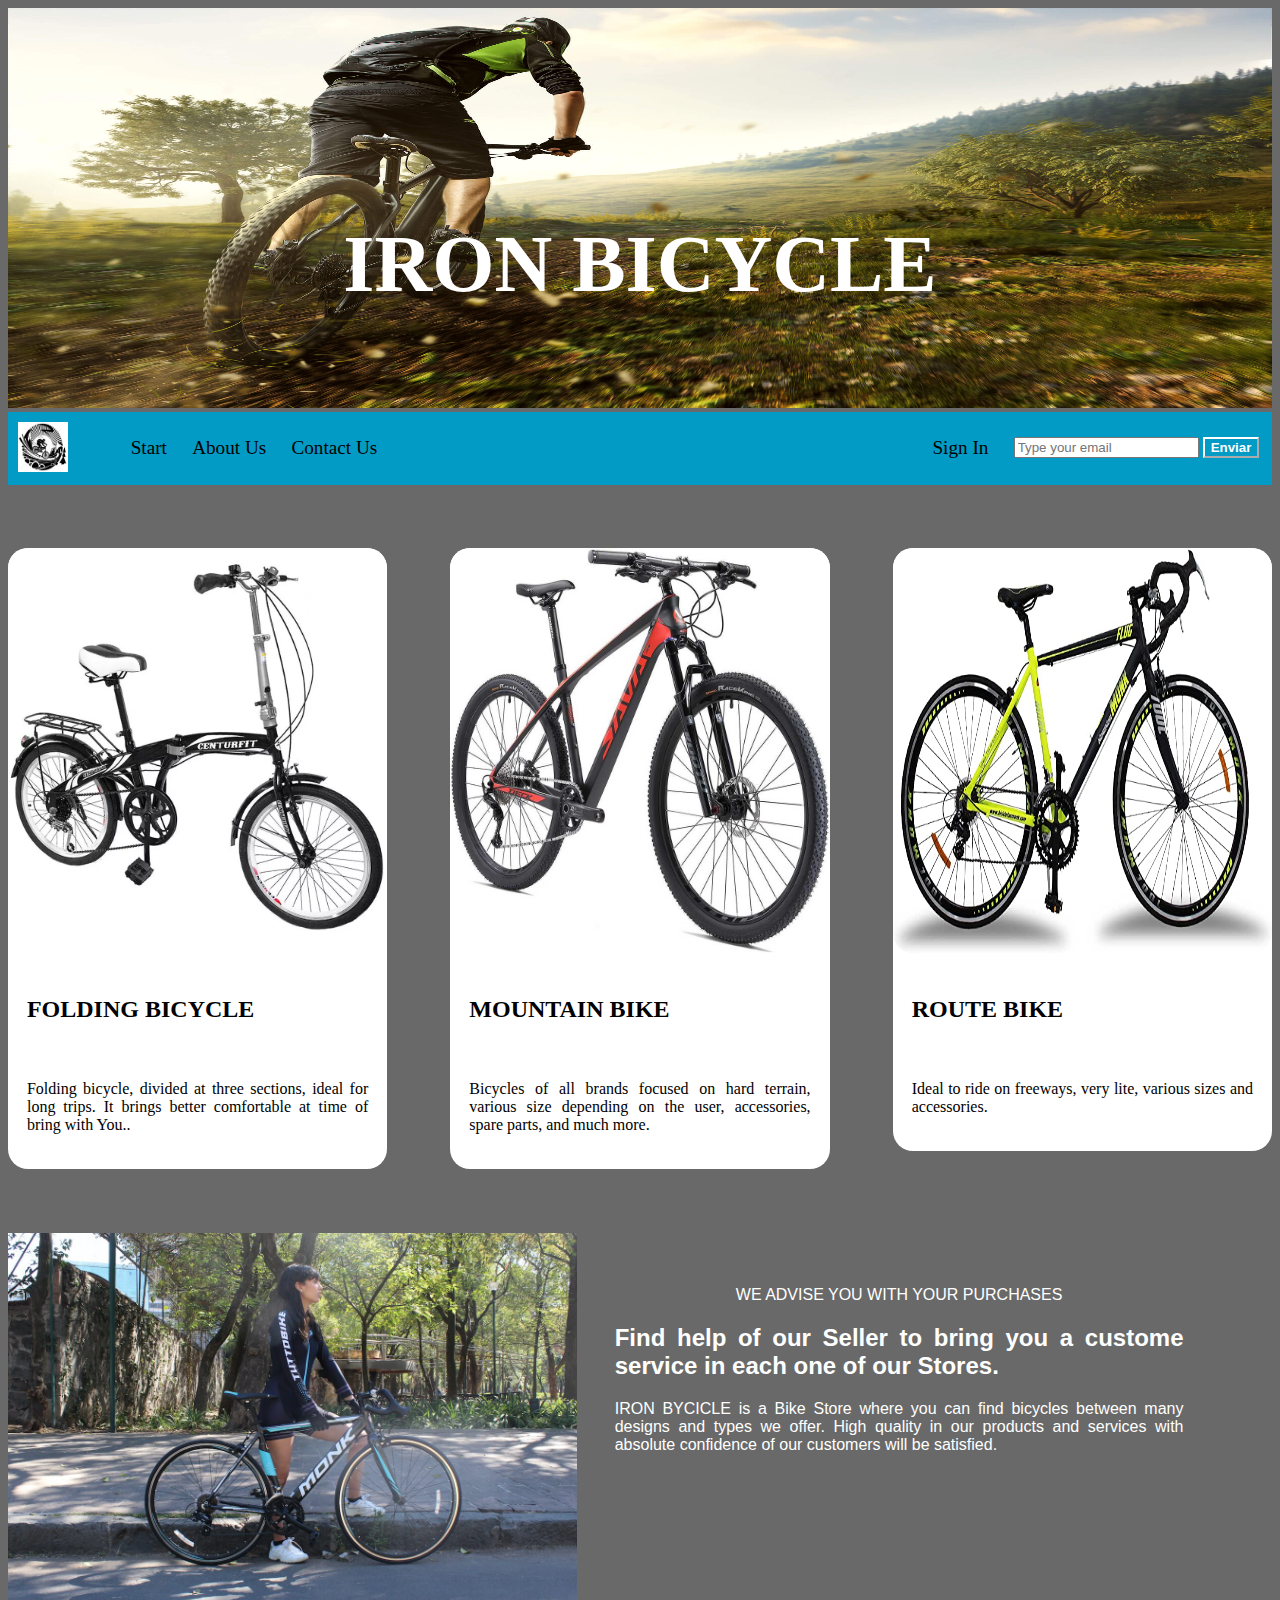
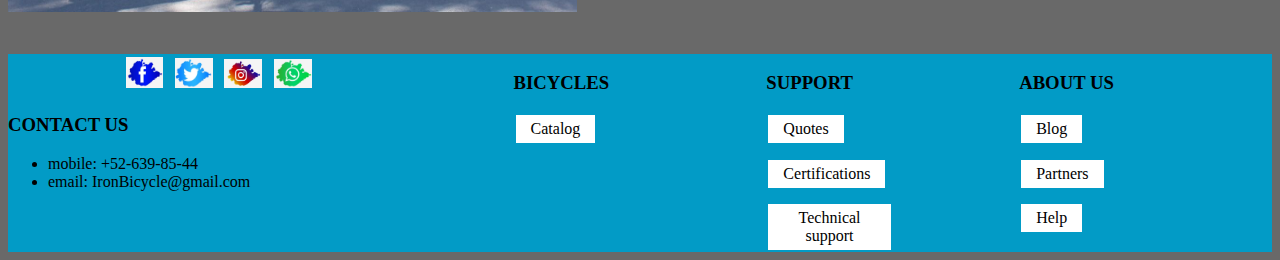
==== index.html @ 48bc93ca "Se crea y vincula hoja de estilos CSS" ====
<!DOCTYPE html>
<html lang="en">
<head>
    <meta charset="UTF-8">
    <meta http-equiv="X-UA-Compatible" content="IE=edge">
    <meta name="viewport" content="width=device-width, initial-scale=1.0">
    <link rel="stylesheet" href="./styles.css">
    <title>IRON BYCICLE</title>
    
</head>
<body class="fondo">
    <header>
        
        <div class="contenedor">
            <img class="imgheader" src="images/encabezado.jpg" alt="Ciclista">
            <h1 class="header">IRON BICYCLE</h1>
        </div>
        
        <div class="barranav">
            <img class="imglogo" src="images/logo_bici.jpg" alt="Logo oficial" width="50" height="50">
                <a href="index.html">Start</a>
                <a href="#">About Us</a>
                <a href="#">Contact Us</a>
                <div class="buscador">
                    <input type="text" placeholder="Type your email" id="user" name="user">
                    <input style="background-color: rgb(2, 155, 198); color: white; border-color: white; font-weight: bold;" type="submit" value="Enviar">
                </div>
                <a href="#" style="float:right">Sign In</a>
        </div>
    </header>

    <jumbotron>
        <div class="rowcolumn">
            
            <div class="column" style="background-color: white;">
                <img src="images/bicicletaplegable.webp" alt="Bicicleta plegable" style="width: 100%; align-items: center; height: 405px; border-radius: 20px;">
                <h2 style="text-align: justify; padding: 5%;">FOLDING BICYCLE</h2>
                <p style="text-align: justify; padding: 5%;">Folding bicycle, divided at three sections, ideal for long trips. It brings better comfortable at time of bring with You..</p>
            </div>

            <div class="column" style="margin-left: 5%; margin-right: 5%; background-color: white;">
                <img src="images/Bicicletamontana.jpg" alt="Bicicleta de montaña" style="width: 100%; align-items: center; height: 405px; border-radius: 20px;">
                <h2 style="text-align: justify; padding: 5%;">MOUNTAIN BIKE</h2>
                <p style="text-align: justify; padding: 5%;">Bicycles of all brands focused on hard terrain, various size depending on the user, accessories, spare parts, and much more.</p>
            </div>

            <div class="column" style="background-color: white;">
                <img src="images/bicicletaruta.jpg" alt="Bicicleta de ruta" style="width: 100%; align-items: center; height: 405px; border-radius: 20px;">
                <h2 style="text-align: justify; padding: 5%;">ROUTE BIKE</h2>
                <p style="text-align: justify; padding: 5%;">Ideal to ride on freeways, very lite, various sizes and accessories.</p>
            </div>
        </div>
    </jumbotron>

    <footer>
        <div class="rowfooter">

            <div class="columnfooter" style="margin-right: 2%;">
                <img src="images/footer2.jpeg" alt="footer2" style="height: auto; width: 100%;">
            </div>
    
            <div class="columnfooter" style="text-align: right;color: white; font-family:Arial, Helvetica, sans-serif; padding: 1%; padding-top: 3%;">
                
                <p style="text-align: center;">WE ADVISE YOU WITH YOUR PURCHASES</p>
                <h2 style="text-align: justify; width: 100%;">Find help of our Seller to bring you a custome service in each one of our Stores.</h2>
                <p style="text-align: justify; width: 100%;">IRON BYCICLE is a Bike Store where you can find bicycles between many designs and types we offer. High quality in our products and services with absolute confidence of our customers will be satisfied.</p>
            </div>
        </div>

        <div class="end">

            <div class="endcolumn" style="width: 30%">
                <div>
                <a href="https://www.facebook.com/?lang=es"><img  id="face" src="images/face.png" alt="icono de facebook" width="10%" height="2%" style="padding: 1%; margin-left: 30%;" ></a>
                <a href="https://twitter.com/?lang=es"><img id="twitter" src="images/twiter.png" alt="icono de twitter" width="10%" height="2%" style="padding: 1%; padding-left: 1%;"></a>
                <a href="https://www.instagram.com/"><img id="insta" src="images/insta.png" alt="icono de instagram" width="10%" height="2%" style="padding: 1%; padding-left: 1%;"></a>
                <a href="https://web.whatsapp.com/"><img id="whats" src="images/whats.png" alt="icono de whatsapp" width="10%" height="2%" style="padding: 1%; padding-left: 1%;"></a>
                </div>
                <div class="endcolumn">
                    <h3>CONTACT US</h3>
                    <ul>
                        <li>mobile: +52-639-85-44</li>
                        <li>email: IronBicycle@gmail.com</li>
                    </ul>

                </div>
            </div>

            <div class="endcolumn" style="width: 10%; margin-left: 10%;">
                <h3>BICYCLES</h3>
                <a class="one" href="#catalogo" target="_blank">Catalog</a>
            </div>

            <div class="endcolumn" style="width: 10%; margin-left: 10%;">
                <h3>SUPPORT</h3>
                <a class="one" href="#cotizaciones" target="_blank" style="margin-bottom: 5%;">Quotes</a>
                <a class="one" href="#certificaciones" target="_blank" style="margin-top: 5%;">Certifications</a>
                <a class="one" href="#ayuda" target="_blank" style="margin-top: 10%;">Technical support</a>
            </div>

            <div class="endcolumn" style="width: 10%; margin-left: 10%;">
                <h3>ABOUT US</h3>
                <a class="one" href="#blog" target="_blank" style="margin-bottom: 5%;">Blog</a>
                <a class="one" href="#partenrs" target="_blank" style="margin-top: 5%;">Partners</a>
                <a class="one" href="#apoyos" target="_blank" style="margin-top: 10%;">Help</a>
            </div>

        </div>
    </footer>
    
    
</body>
</html>
---- styles.css ----
.header {
    position: absolute;
    top: 50%;
    left: 50%;
    transform: translate(-50%,-50%);
    font-size: 500%;
    font-family:'Times New Roman', Times, serif;
    color: white;
}


.barranav {
    margin: 0%;
    padding: 0%;
    overflow: hidden;
    background-color: rgb(2, 155, 198);
    position: -webkit-sticky;
    position: sticky;
    top: 0;
}

.barranav a {
    float: left;
    display: block;
    color: black;
    text-align: center;
    padding: 2% 1%;
    text-decoration: none;
    font-size: 120%;
}

.barranav a:hover {
    background-color: slategray;
    color: white;
}

.imglogo {
    float: left;
    margin: 10px 50px 10px 10px;
}

.contenedor {
    position: relative;
}

.imgheader {
    width: 100%;
    height: 400px;
}

.buscador {
    float: right;
    display: block;
    padding: 2% 1%;           
}

.fondo {
    background-color: dimgray;
}

.column {
    float: left;
    width: 30%;
    border-radius: 20px;
}

.rowcolumn {
    content: "";
    display: table;
    clear: both;
    margin-bottom: 5%;
    margin-top: 5%;
}

.rowfooter {
    content: "";
    display: table;
    clear: both;
}

.columnfooter {
    float: left;
    width: 45%;
}

.end {
    content: "";
    display: table;
    clear: both;
    background-color: rgb(2, 155, 198);
    margin-top: 3%;
    width: 100%;
}

.endcolumn {
    float: left;
}

a.one:link, a.one:visited {
    background-color: white;
    color: black;
    border: 2px solid rgb(2, 155, 198);
    padding: 5px 15px;
    text-align: center;
    text-decoration: none;
    display: inline-block;
}

a.one:hover, a.one:active {
    background-color: rgb(2, 155, 198);
    color: white;
}

@media screen and (max-width: 800px) {
    .column, .rowfooter, .columnfooter {
        width: 100%;
        margin-top: 5%;
    }
}

/*    @media  and (max-width: 500px) {
    .barranav{
        float: none;
        width: 100%;
    }
    
}

@media and (max-width: 800px) {
    .end {
        float: none;
        width: 100%;
    }
}

@media and (max-width: 800px) {
    .endcolumn {
        float: :left;
        width: 30%;
        margin: 0%;
        padding: 0%;
        margin-top: 5%;
        margin-left: 20%;
        
    }
}
*/
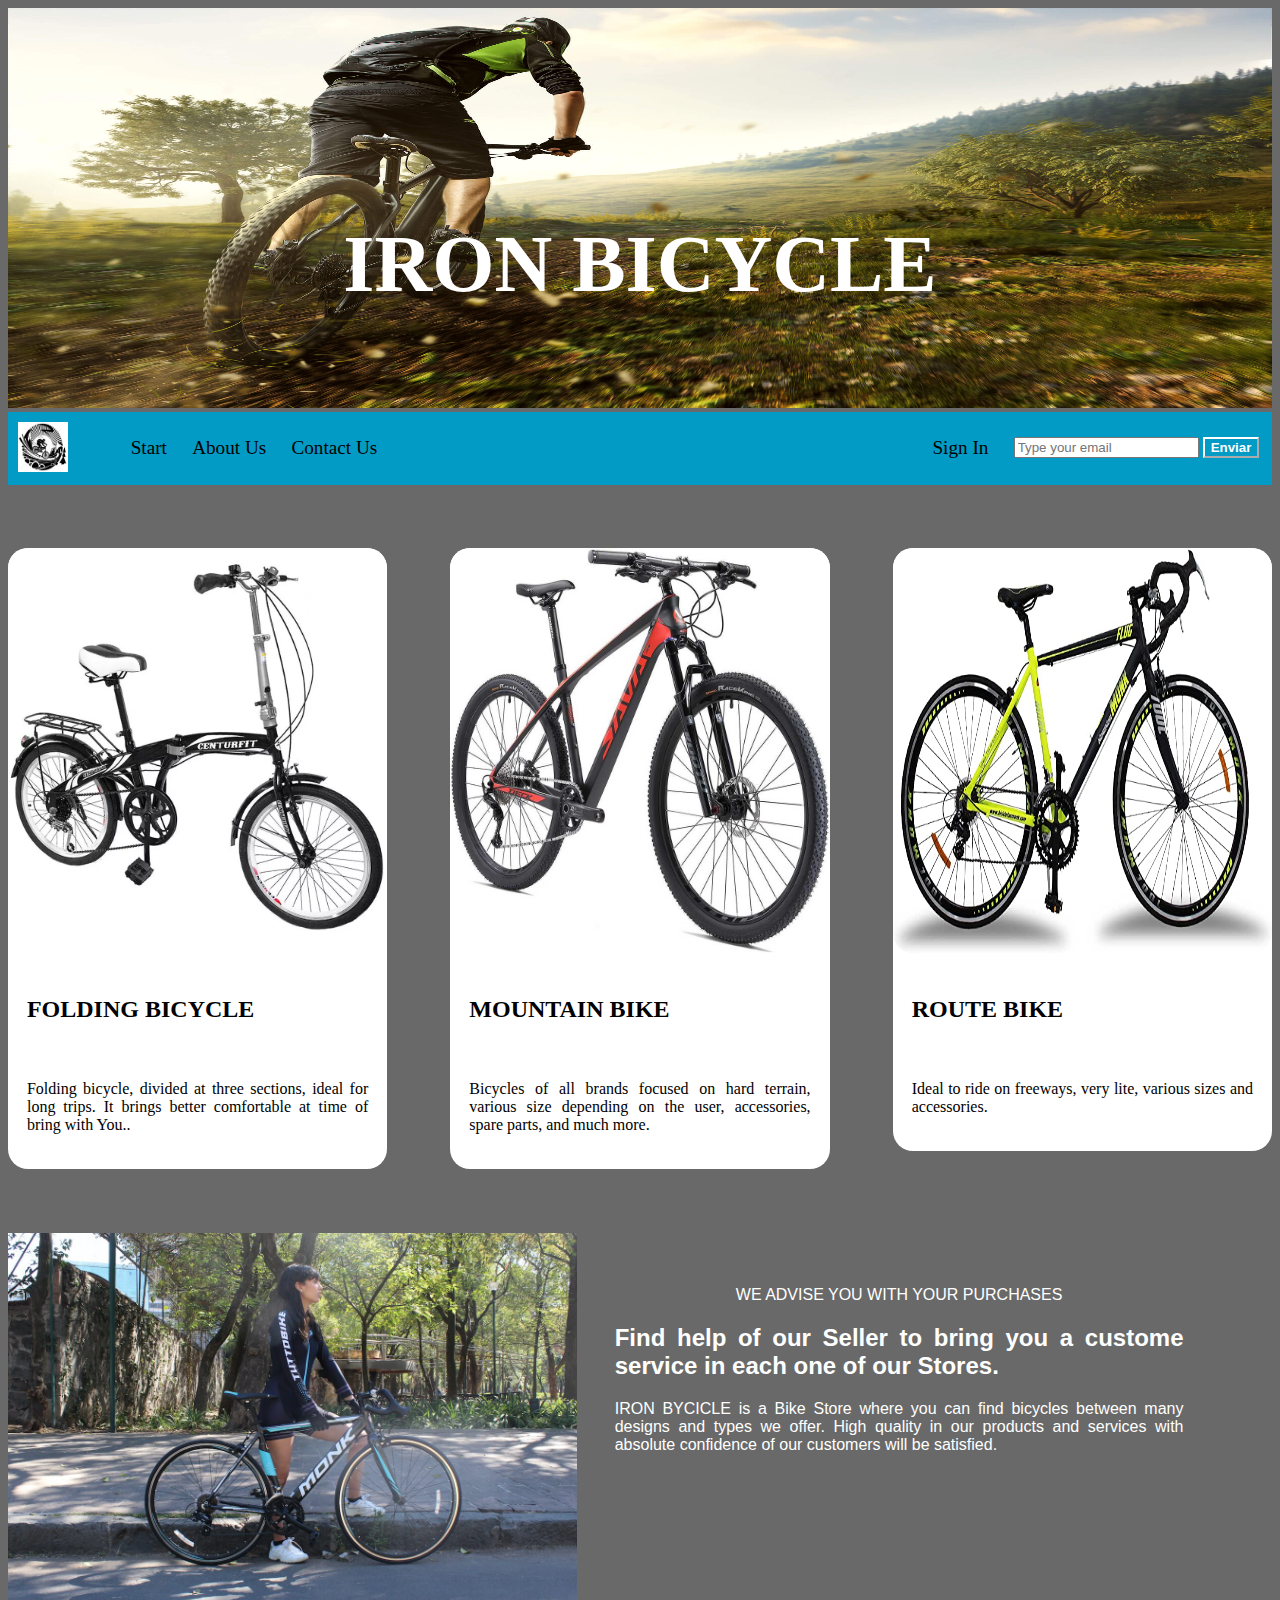
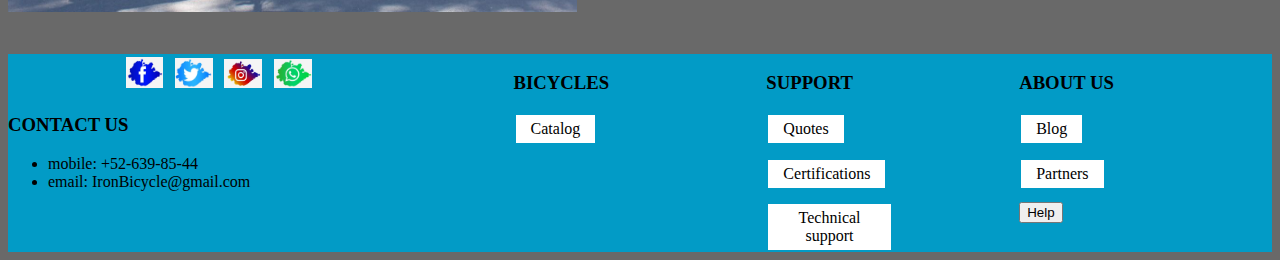
==== commit d859ab9d: "add a function using JS" ====
--- a/index.html
+++ b/index.html
@@ -102,16 +102,16 @@
                 <h3>ABOUT US</h3>
                 <a class="one" href="#blog" target="_blank" style="margin-bottom: 5%;">Blog</a>
                 <a class="one" href="#partenrs" target="_blank" style="margin-top: 5%;">Partners</a>
-                <a class="one" href="#apoyos" target="_blank" style="margin-top: 10%;">Help</a>
+                <button type="button" class="one" style="margin-top: 10%;" onclick="myFunction()">Help</button>
             </div>
 
         </div>
     </footer>
     
-    
+    <script>
+        function myFunction() {
+          alert("Dear employees, someone needs help here!!");
+        }
+    </script>
 </body>
-</html>
-
-
-
-
+</html>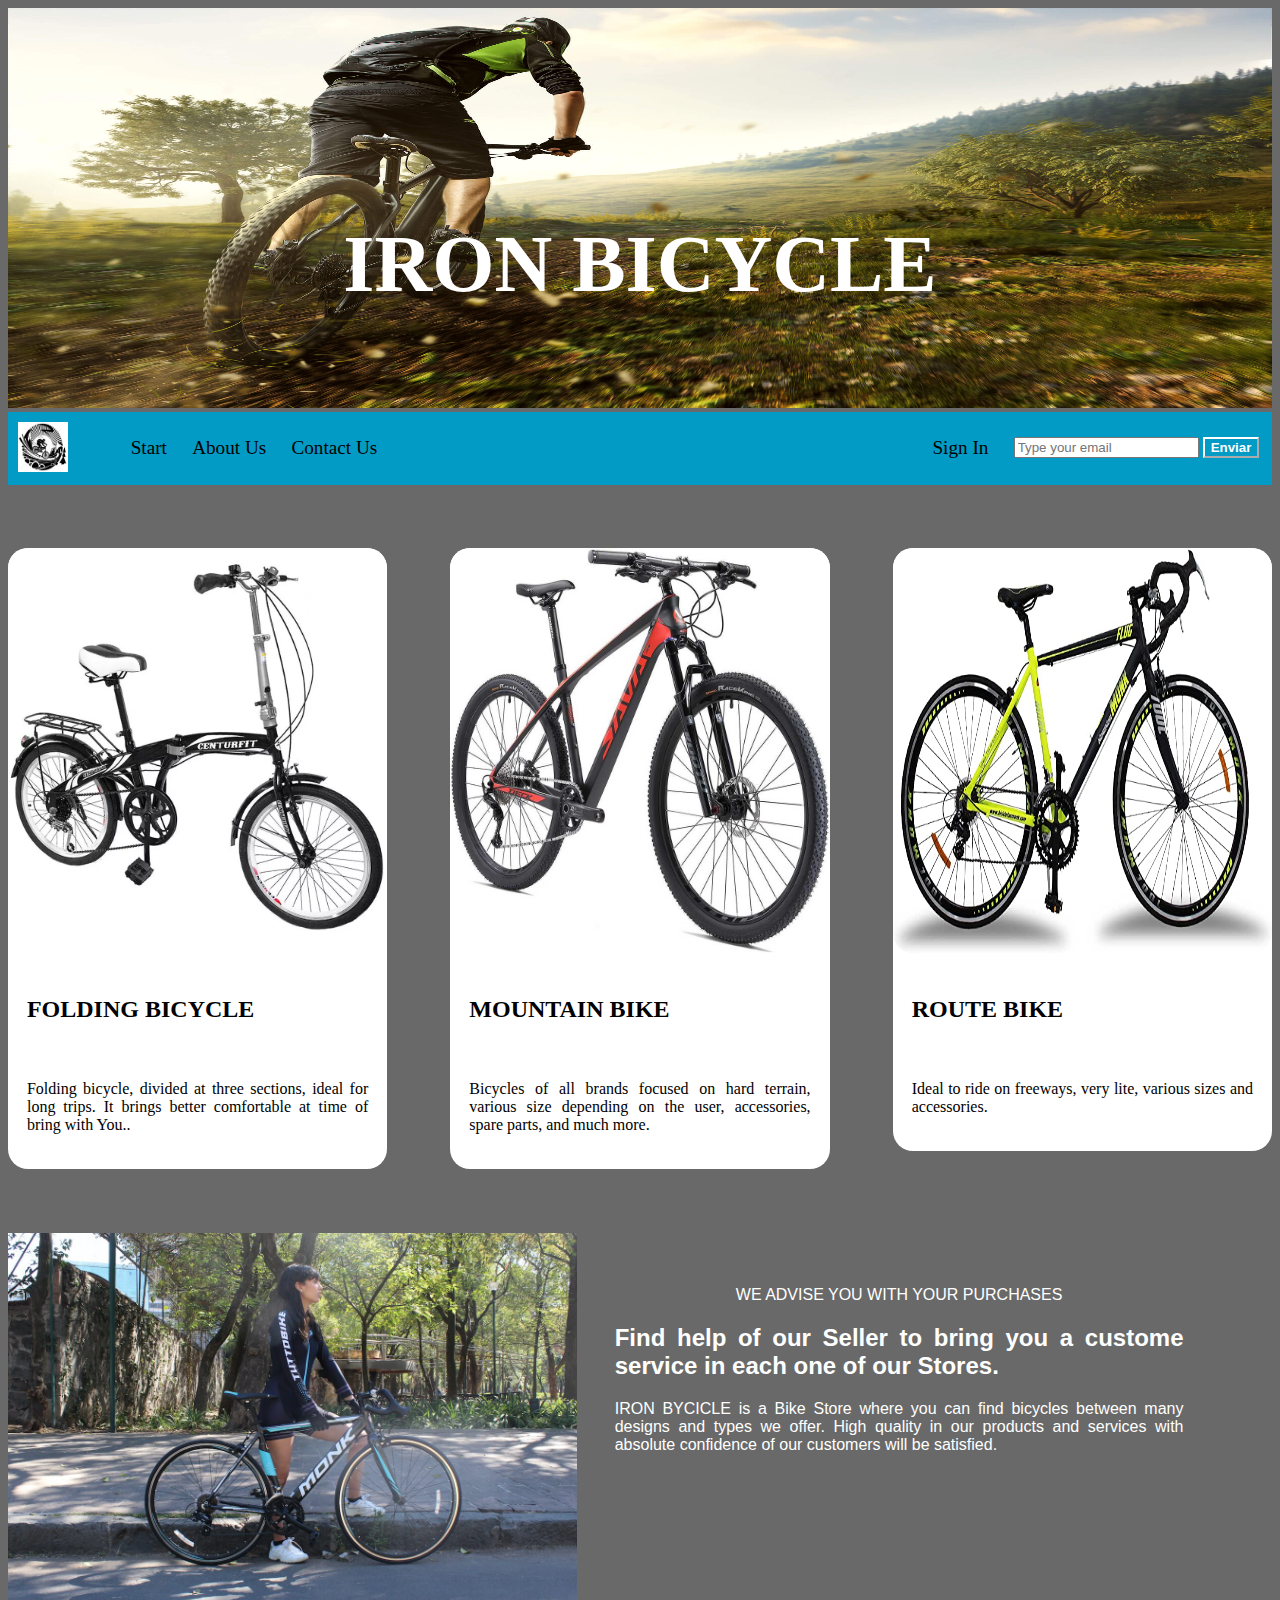
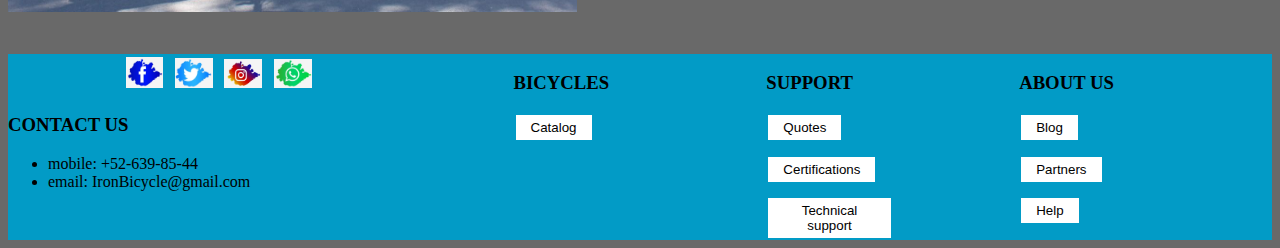
==== commit 1d8a3e5e: "transfor de a elements to buttons in footer" ====
--- a/index.html
+++ b/index.html
@@ -6,11 +6,16 @@
     <meta name="viewport" content="width=device-width, initial-scale=1.0">
     <link rel="stylesheet" href="./styles.css">
     <title>IRON BYCICLE</title>
-    
 </head>
+
+<script>
+    function myFunction() {
+      alert("Message sended, our employees will contact to you on few moments.");
+    }
+</script>
+
 <body class="fondo">
     <header>
-        
         <div class="contenedor">
             <img class="imgheader" src="images/encabezado.jpg" alt="Ciclista">
             <h1 class="header">IRON BICYCLE</h1>
@@ -19,8 +24,8 @@
         <div class="barranav">
             <img class="imglogo" src="images/logo_bici.jpg" alt="Logo oficial" width="50" height="50">
                 <a href="index.html">Start</a>
-                <a href="#">About Us</a>
-                <a href="#">Contact Us</a>
+                <a href="#about">About Us</a>
+                <a href="#Con">Contact Us</a>
                 <div class="buscador">
                     <input type="text" placeholder="Type your email" id="user" name="user">
                     <input style="background-color: rgb(2, 155, 198); color: white; border-color: white; font-weight: bold;" type="submit" value="Enviar">
@@ -29,21 +34,18 @@
         </div>
     </header>
 
-    <jumbotron>
+    <jumbotron id="Cat">
         <div class="rowcolumn">
-            
             <div class="column" style="background-color: white;">
                 <img src="images/bicicletaplegable.webp" alt="Bicicleta plegable" style="width: 100%; align-items: center; height: 405px; border-radius: 20px;">
                 <h2 style="text-align: justify; padding: 5%;">FOLDING BICYCLE</h2>
                 <p style="text-align: justify; padding: 5%;">Folding bicycle, divided at three sections, ideal for long trips. It brings better comfortable at time of bring with You..</p>
             </div>
-
             <div class="column" style="margin-left: 5%; margin-right: 5%; background-color: white;">
                 <img src="images/Bicicletamontana.jpg" alt="Bicicleta de montaña" style="width: 100%; align-items: center; height: 405px; border-radius: 20px;">
                 <h2 style="text-align: justify; padding: 5%;">MOUNTAIN BIKE</h2>
                 <p style="text-align: justify; padding: 5%;">Bicycles of all brands focused on hard terrain, various size depending on the user, accessories, spare parts, and much more.</p>
             </div>
-
             <div class="column" style="background-color: white;">
                 <img src="images/bicicletaruta.jpg" alt="Bicicleta de ruta" style="width: 100%; align-items: center; height: 405px; border-radius: 20px;">
                 <h2 style="text-align: justify; padding: 5%;">ROUTE BIKE</h2>
@@ -54,13 +56,11 @@
 
     <footer>
         <div class="rowfooter">
-
             <div class="columnfooter" style="margin-right: 2%;">
                 <img src="images/footer2.jpeg" alt="footer2" style="height: auto; width: 100%;">
             </div>
     
-            <div class="columnfooter" style="text-align: right;color: white; font-family:Arial, Helvetica, sans-serif; padding: 1%; padding-top: 3%;">
-                
+            <div id="about" class="columnfooter" style="text-align: right;color: white; font-family:Arial, Helvetica, sans-serif; padding: 1%; padding-top: 3%;">
                 <p style="text-align: center;">WE ADVISE YOU WITH YOUR PURCHASES</p>
                 <h2 style="text-align: justify; width: 100%;">Find help of our Seller to bring you a custome service in each one of our Stores.</h2>
                 <p style="text-align: justify; width: 100%;">IRON BYCICLE is a Bike Store where you can find bicycles between many designs and types we offer. High quality in our products and services with absolute confidence of our customers will be satisfied.</p>
@@ -68,7 +68,6 @@
         </div>
 
         <div class="end">
-
             <div class="endcolumn" style="width: 30%">
                 <div>
                 <a href="https://www.facebook.com/?lang=es"><img  id="face" src="images/face.png" alt="icono de facebook" width="10%" height="2%" style="padding: 1%; margin-left: 30%;" ></a>
@@ -76,42 +75,35 @@
                 <a href="https://www.instagram.com/"><img id="insta" src="images/insta.png" alt="icono de instagram" width="10%" height="2%" style="padding: 1%; padding-left: 1%;"></a>
                 <a href="https://web.whatsapp.com/"><img id="whats" src="images/whats.png" alt="icono de whatsapp" width="10%" height="2%" style="padding: 1%; padding-left: 1%;"></a>
                 </div>
-                <div class="endcolumn">
+
+                <div class="endcolumn" id="Con">
                     <h3>CONTACT US</h3>
                     <ul>
                         <li>mobile: +52-639-85-44</li>
                         <li>email: IronBicycle@gmail.com</li>
                     </ul>
-
                 </div>
             </div>
 
             <div class="endcolumn" style="width: 10%; margin-left: 10%;">
                 <h3>BICYCLES</h3>
-                <a class="one" href="#catalogo" target="_blank">Catalog</a>
+                <button type="button" class="one" href="#Cat">Catalog</button>
             </div>
 
             <div class="endcolumn" style="width: 10%; margin-left: 10%;">
                 <h3>SUPPORT</h3>
-                <a class="one" href="#cotizaciones" target="_blank" style="margin-bottom: 5%;">Quotes</a>
-                <a class="one" href="#certificaciones" target="_blank" style="margin-top: 5%;">Certifications</a>
-                <a class="one" href="#ayuda" target="_blank" style="margin-top: 10%;">Technical support</a>
+                <button type="button" class="one" href="#cotizaciones" target="_blank" style="margin-bottom: 5%;">Quotes</button>
+                <button type="button" class="one" href="#certificaciones" target="_blank" style="margin-top: 5%;">Certifications</button>
+                <button type="button" class="one" href="#ayuda" style="margin-top: 10%;">Technical support</button>
             </div>
 
             <div class="endcolumn" style="width: 10%; margin-left: 10%;">
                 <h3>ABOUT US</h3>
-                <a class="one" href="#blog" target="_blank" style="margin-bottom: 5%;">Blog</a>
-                <a class="one" href="#partenrs" target="_blank" style="margin-top: 5%;">Partners</a>
+                <button type="button" class="one" href="#blog" target="_blank" style="margin-bottom: 5%;">Blog</button>
+                <button type="button" class="one" href="myFunction()" style="margin-top: 5%;">Partners</button>
                 <button type="button" class="one" style="margin-top: 10%;" onclick="myFunction()">Help</button>
             </div>
-
         </div>
     </footer>
-    
-    <script>
-        function myFunction() {
-          alert("Dear employees, someone needs help here!!");
-        }
-    </script>
 </body>
 </html>--- a/styles.css
+++ b/styles.css
@@ -27,6 +27,7 @@
     padding: 2% 1%;
     text-decoration: none;
     font-size: 120%;
+    transition-duration: 0.4s;
 }
 
 .barranav a:hover {
@@ -96,7 +97,7 @@
     float: left;
 }
 
-a.one:link, a.one:visited {
+a.one:link, a.one:visited, button.one {
     background-color: white;
     color: black;
     border: 2px solid rgb(2, 155, 198);
@@ -104,6 +105,7 @@
     text-align: center;
     text-decoration: none;
     display: inline-block;
+    transition-duration: 0.4s;
 }
 
 a.one:hover, a.one:active {
@@ -116,6 +118,12 @@
         width: 100%;
         margin-top: 5%;
     }
+}
+
+
+button:hover {
+    background-color: rgb(2, 155, 198);
+    color: white;
 }
 
 /*    @media  and (max-width: 500px) {
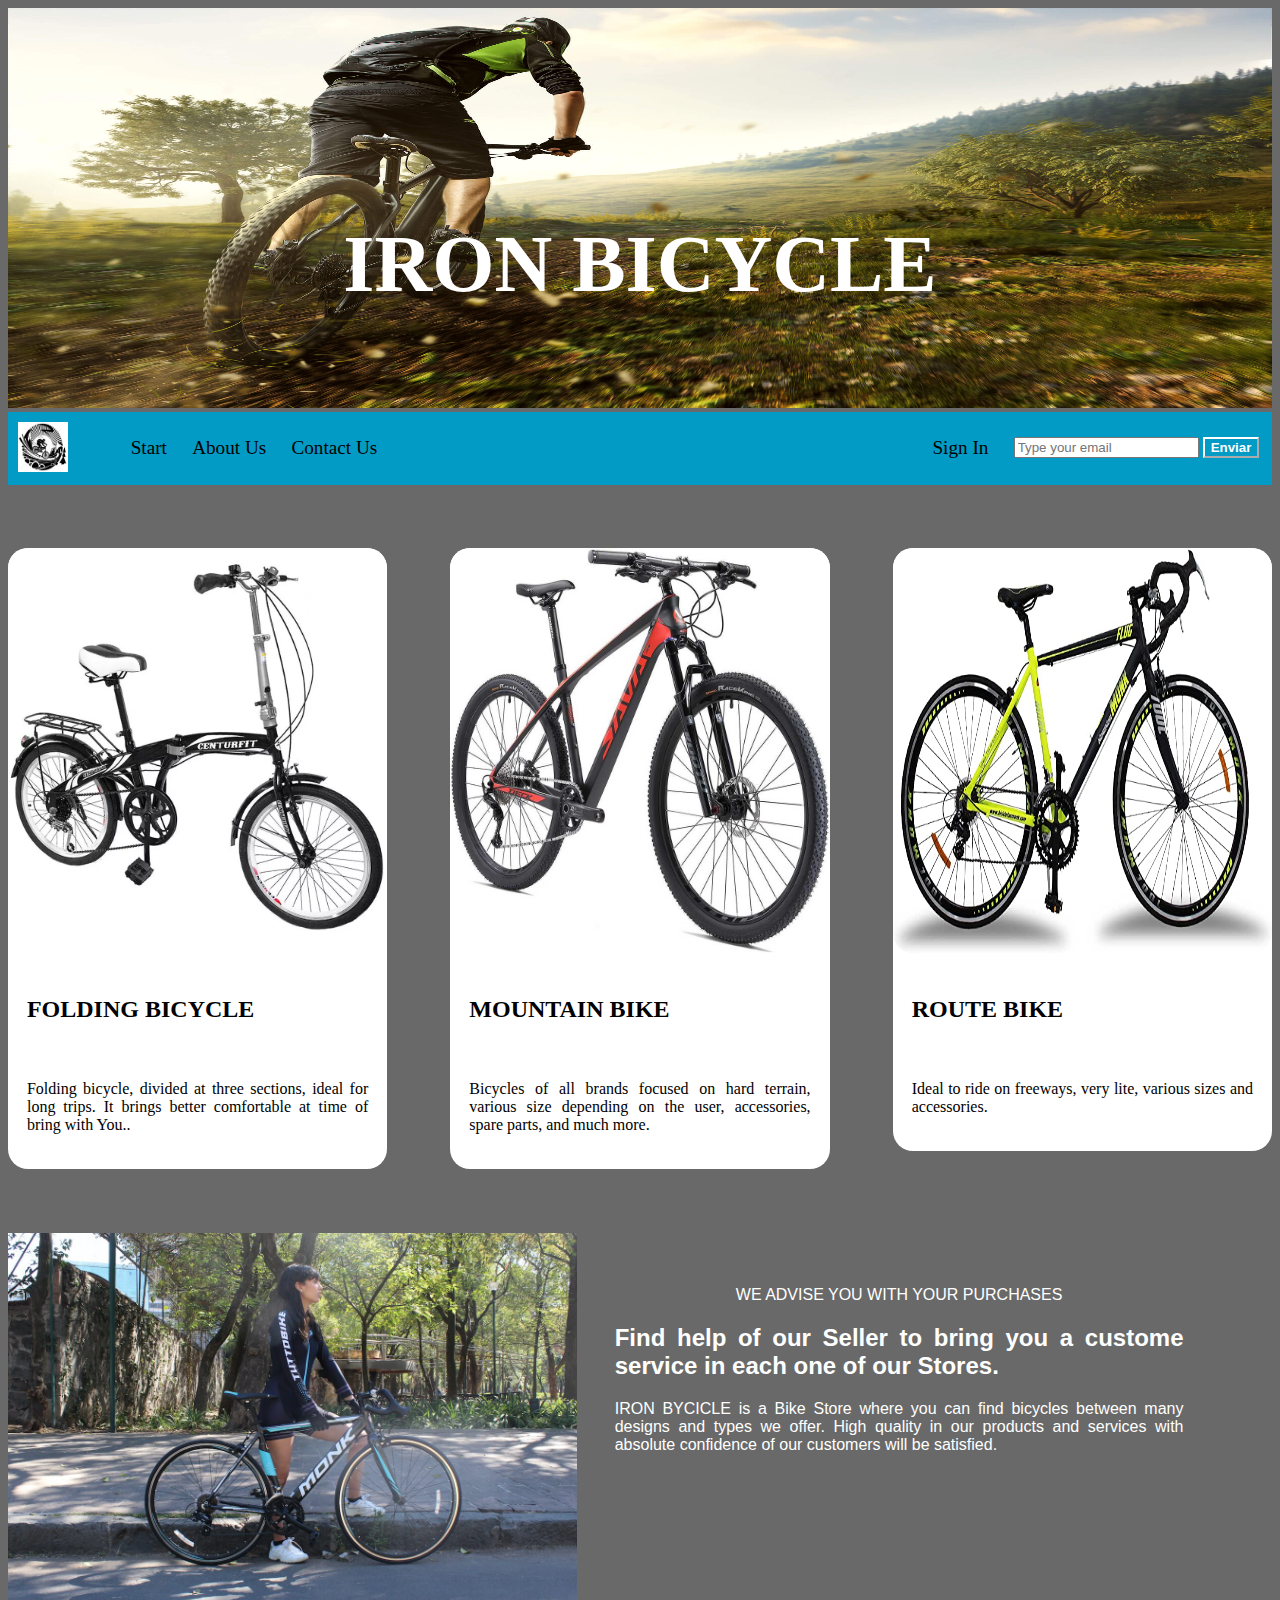
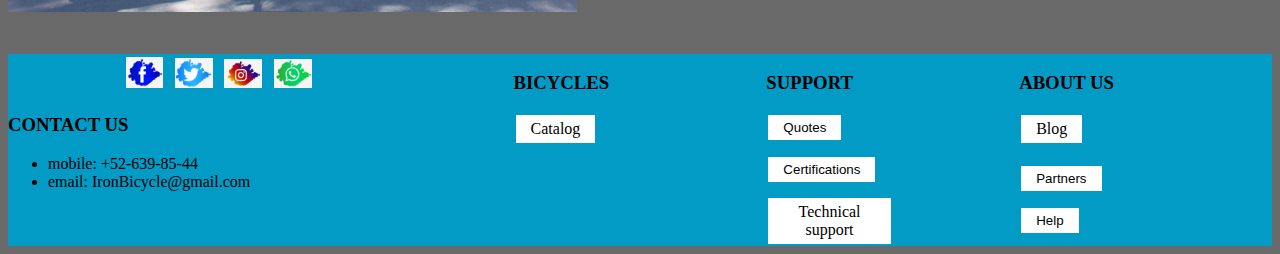
==== commit bb1df49b: "add some functions" ====
--- a/index.html
+++ b/index.html
@@ -5,12 +5,22 @@
     <meta http-equiv="X-UA-Compatible" content="IE=edge">
     <meta name="viewport" content="width=device-width, initial-scale=1.0">
     <link rel="stylesheet" href="./styles.css">
-    <title>IRON BYCICLE</title>
+    <title>IRON BICYCLE</title>
 </head>
 
 <script>
     function myFunction() {
       alert("Message sended, our employees will contact to you on few moments.");
+    }
+    function myFunction2(target) {
+      alert("Your email was sended.");
+      target.value="";
+    }
+    function goToPartner() {
+        window.location.href = "http://www.w3schools.com";
+    }
+    function goToCertificates() {
+        window.location.href = "https://www.ternbicycles.com/en/explore/product-safety/e-bike-certifications-ones-really-matter-your-safety";
     }
 </script>
 
@@ -28,7 +38,7 @@
                 <a href="#Con">Contact Us</a>
                 <div class="buscador">
                     <input type="text" placeholder="Type your email" id="user" name="user">
-                    <input style="background-color: rgb(2, 155, 198); color: white; border-color: white; font-weight: bold;" type="submit" value="Enviar">
+                    <input style="background-color: rgb(2, 155, 198); color: white; border-color: white; font-weight: bold;" type="submit" value="Enviar" onclick="myFunction2(user)">
                 </div>
                 <a href="#" style="float:right">Sign In</a>
         </div>
@@ -87,20 +97,20 @@
 
             <div class="endcolumn" style="width: 10%; margin-left: 10%;">
                 <h3>BICYCLES</h3>
-                <button type="button" class="one" href="#Cat">Catalog</button>
+                <a class="one" href="#Cat" >Catalog</a>
             </div>
 
             <div class="endcolumn" style="width: 10%; margin-left: 10%;">
                 <h3>SUPPORT</h3>
-                <button type="button" class="one" href="#cotizaciones" target="_blank" style="margin-bottom: 5%;">Quotes</button>
-                <button type="button" class="one" href="#certificaciones" target="_blank" style="margin-top: 5%;">Certifications</button>
-                <button type="button" class="one" href="#ayuda" style="margin-top: 10%;">Technical support</button>
+                <button type="button" class="one" onclick="myFunction()">Quotes</button>
+                <button type="button" class="one" style="margin-top: 10%;" onclick="goToCertificates()">Certifications</button>
+                <a class="one" href="#ayuda" style="margin-top: 10%;">Technical support</a>
             </div>
 
             <div class="endcolumn" style="width: 10%; margin-left: 10%;">
                 <h3>ABOUT US</h3>
-                <button type="button" class="one" href="#blog" target="_blank" style="margin-bottom: 5%;">Blog</button>
-                <button type="button" class="one" href="myFunction()" style="margin-top: 5%;">Partners</button>
+                <a class="one" href="#blog" target="_blank" style="margin-bottom: 5%;">Blog</a>
+                <button type="button" class="one" style="margin-top: 10%;" onclick="goToPartner()">Partners</button>
                 <button type="button" class="one" style="margin-top: 10%;" onclick="myFunction()">Help</button>
             </div>
         </div>
--- a/styles.css
+++ b/styles.css
@@ -27,7 +27,7 @@
     padding: 2% 1%;
     text-decoration: none;
     font-size: 120%;
-    transition-duration: 0.4s;
+    
 }
 
 .barranav a:hover {
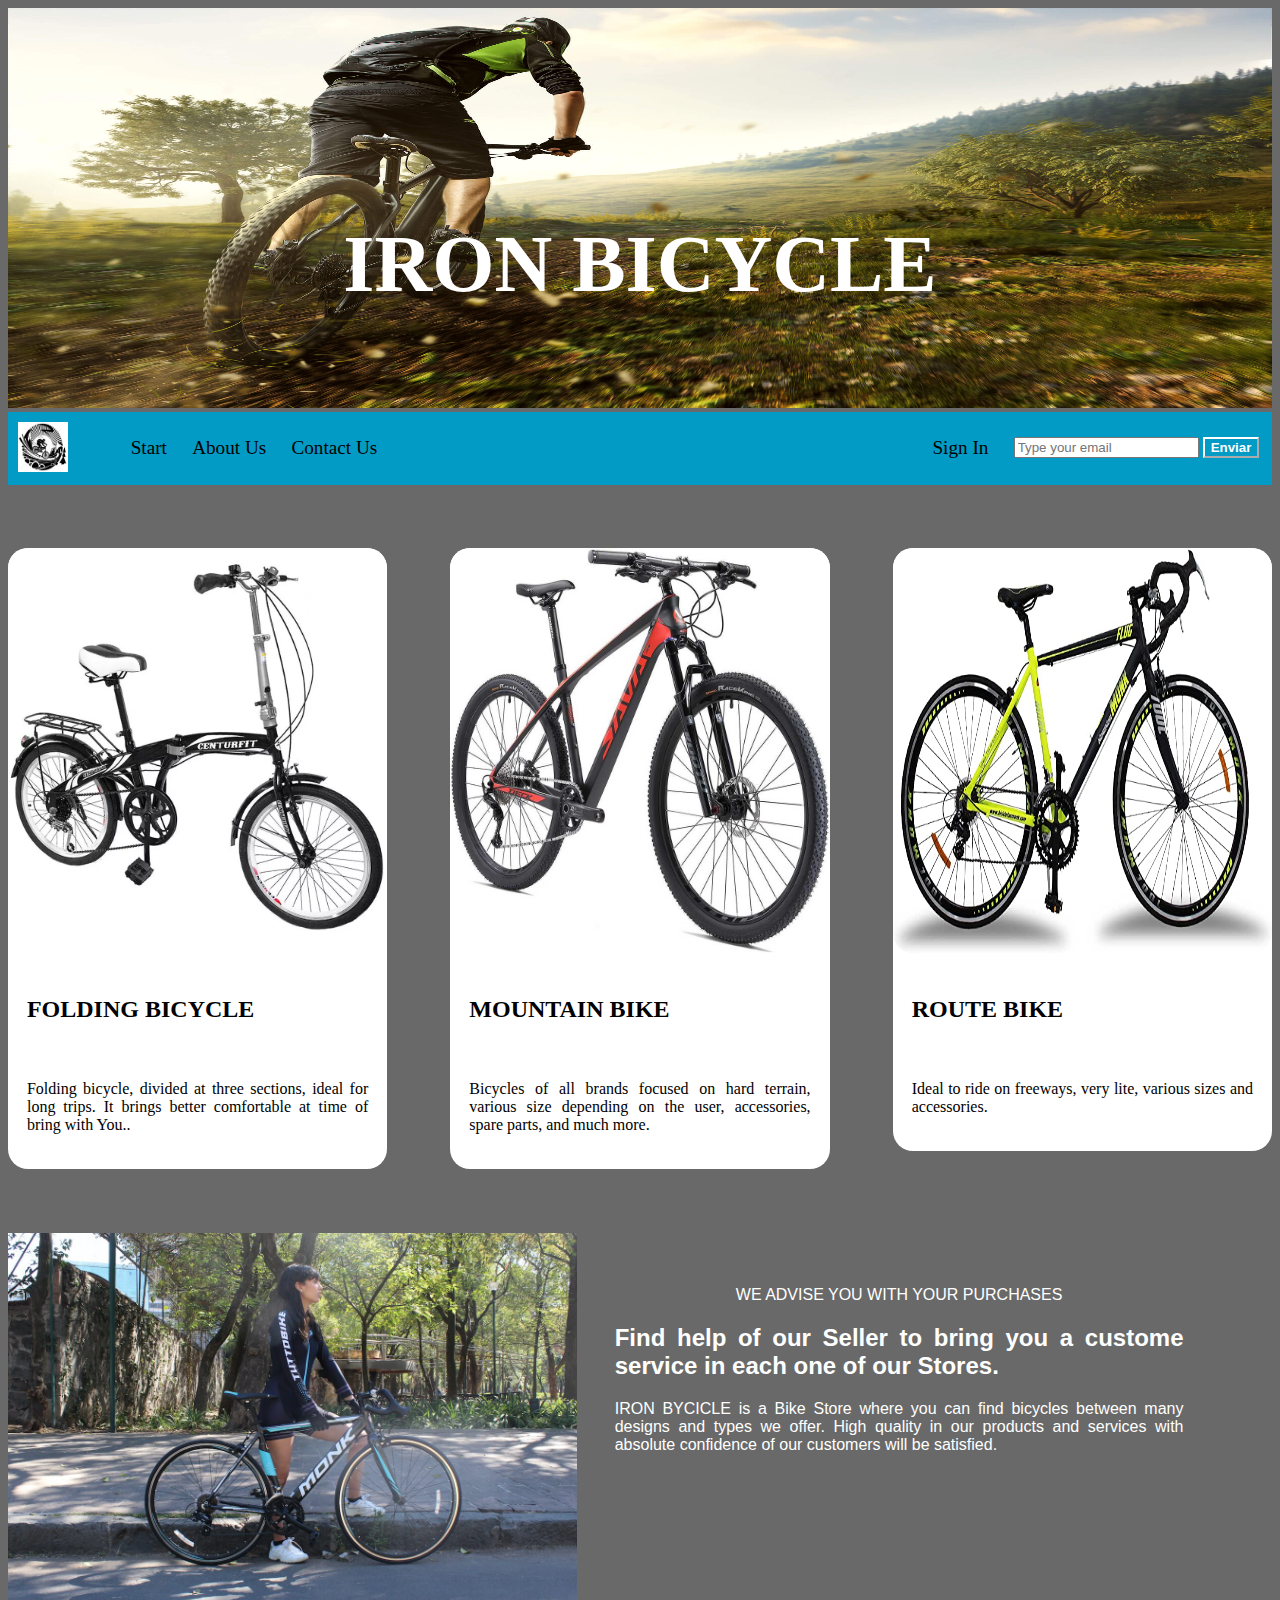
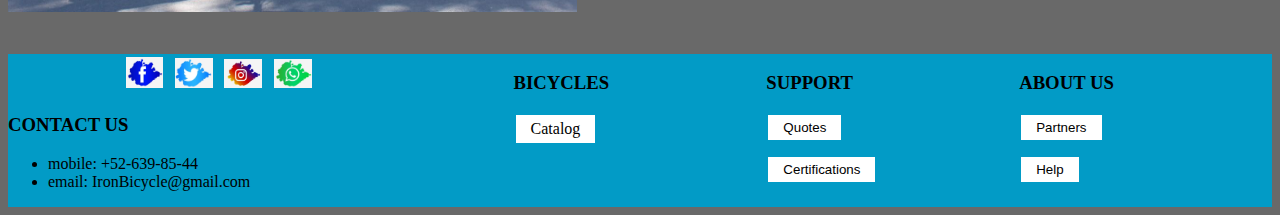
==== commit 36835c3c: "delete buttons" ====
--- a/index.html
+++ b/index.html
@@ -8,23 +8,8 @@
     <title>IRON BICYCLE</title>
 </head>
 
-<script>
-    function myFunction() {
-      alert("Message sended, our employees will contact to you on few moments.");
-    }
-    function myFunction2(target) {
-      alert("Your email was sended.");
-      target.value="";
-    }
-    function goToPartner() {
-        window.location.href = "http://www.w3schools.com";
-    }
-    function goToCertificates() {
-        window.location.href = "https://www.ternbicycles.com/en/explore/product-safety/e-bike-certifications-ones-really-matter-your-safety";
-    }
-</script>
-
 <body class="fondo">
+    <script src="functions.js"></script>
     <header>
         <div class="contenedor">
             <img class="imgheader" src="images/encabezado.jpg" alt="Ciclista">
@@ -104,13 +89,11 @@
                 <h3>SUPPORT</h3>
                 <button type="button" class="one" onclick="myFunction()">Quotes</button>
                 <button type="button" class="one" style="margin-top: 10%;" onclick="goToCertificates()">Certifications</button>
-                <a class="one" href="#ayuda" style="margin-top: 10%;">Technical support</a>
             </div>
 
             <div class="endcolumn" style="width: 10%; margin-left: 10%;">
                 <h3>ABOUT US</h3>
-                <a class="one" href="#blog" target="_blank" style="margin-bottom: 5%;">Blog</a>
-                <button type="button" class="one" style="margin-top: 10%;" onclick="goToPartner()">Partners</button>
+                <button type="button" class="one" onclick="goToPartner()">Partners</button>
                 <button type="button" class="one" style="margin-top: 10%;" onclick="myFunction()">Help</button>
             </div>
         </div>
